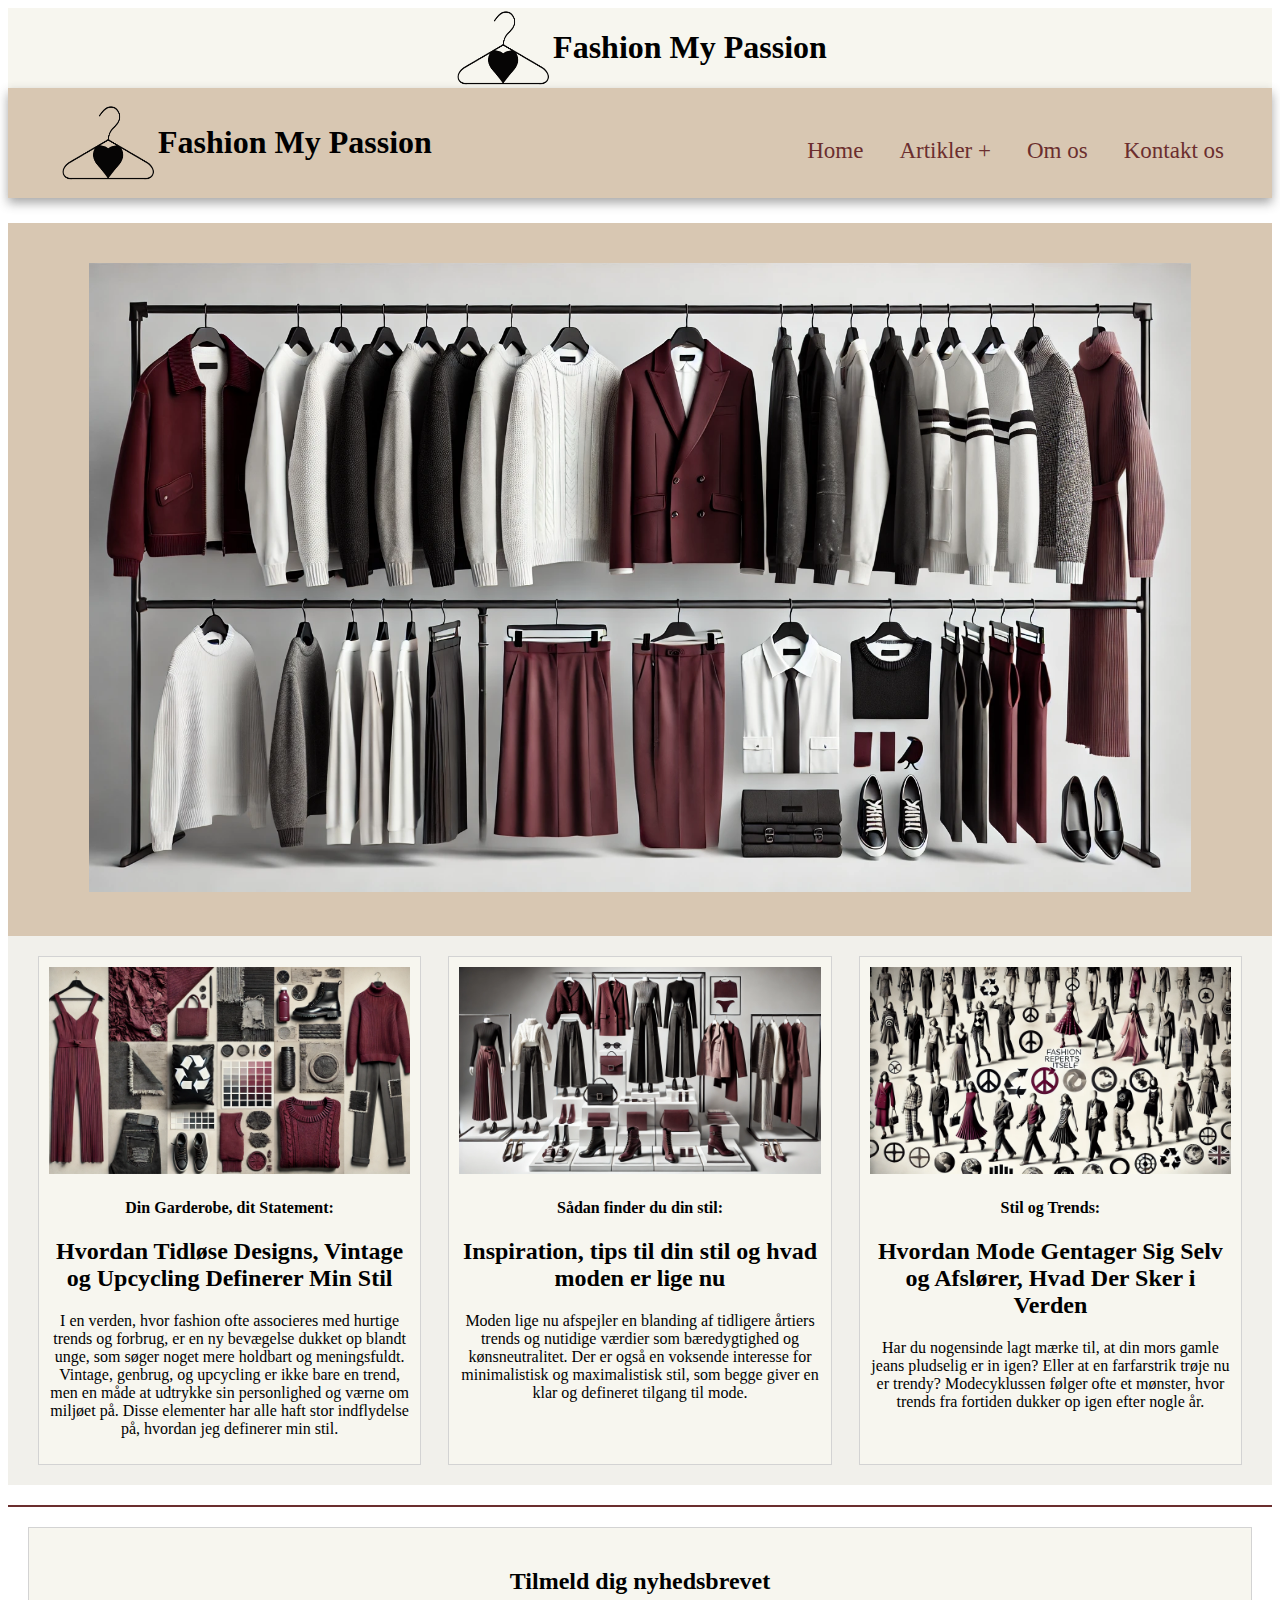
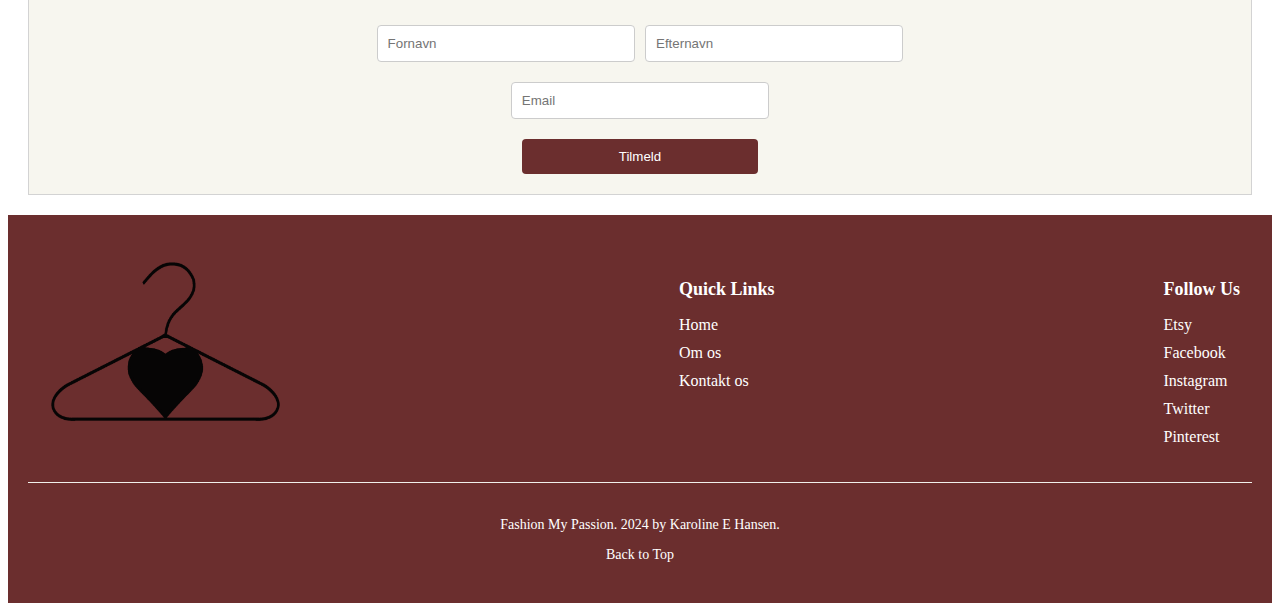
==== index.html @ 0f701e0c "Add files via upload" ====
<!DOCTYPE html>
<html lang="da">
<head>
    <meta charset="UTF-8">
    <meta name="viewport" content="width=device-width, initial-scale=1.0">
    <title>Document</title>
    <link rel="stylesheet" href="css/Home.css">
</head>
<body>
    <a href="index.html">
        <div class="hovede">
        <img src="images/The_logo.png" alt="Trulli" width="100">
        <h1>Fashion My Passion</h1>
        </div>
     </a>
      
      <div style="padding-left:20px">
       
      </div>
    
        <header>
            <a href="index.html">
                <div class="hovede2">
            <img src="images/The_logo.png" id="headlogo" alt="logo">
            <h1>Fashion My Passion</h1>
        </div>
            </a>
            <input type="checkbox" id="menu-bar">
            <label for="menu-bar">Menu</label>
            <nav class="navbar">
                <ul>
                    <li><a href="index.html">Home</a></li>
                    <li><a href="#">Artikler +</a>
                        <ul>
                            <li><a href="+artikel1.html">Din Garderobe, dit Statement</a></li>
                            <li><a href="+artikel2.html">Sådan finder du din stil</a></li>
                            <li><a href="+artikel3.html">Stil og Trends</a></li>
                            <li><a href="#">Services +</a>
                                <ul>
                                    <li><a href="#">HTML</a></li>
                                    <li><a href="#">CSS</a></li>
                                    <li><a href="#">JS</a></li>
                                </ul>
                            </li>
                        </ul>
                    </li>
                    <li><a href="#">Om os</a></li>
                    <li><a href="#">Kontakt os</a></li>
                </ul>
            </nav>
        </header>

    <div class="image-container">
        <img src="images/Forsidebillede.jpeg" alt="Topbillede">
    </div>
    
    <div class="container">
        
        <div class="box">
            <a href="+artikel1.html">
                <img src="images/genbrug.jpeg" alt="Artikrl 1">
                <h4>Din Garderobe, dit Statement:</h4>
                <h2>Hvordan Tidløse Designs,
                   Vintage og Upcycling
                  Definerer Min Stil</h2>
                 <p>I en verden, hvor fashion ofte associeres med hurtige trends og forbrug, er en ny bevægelse dukket op blandt unge, som søger noget mere holdbart og meningsfuldt. Vintage, genbrug, og upcycling er ikke bare en trend, men en måde at udtrykke sin personlighed og værne om miljøet på. Disse elementer har alle haft stor indflydelse på, hvordan jeg definerer min stil.</p>
            </a>
        </div>
        
        
        <div class="box">
          <a href="+artikel2.html">  
                <img src="images/moderne.jpeg" alt="Artikel 2">
                <h4>Sådan finder du din stil:</h4>
                <h2>Inspiration,
                    tips til din stil
                    og hvad moden er lige nu</h2>
                <p>Moden lige nu afspejler en blanding af tidligere årtiers trends og nutidige værdier som bæredygtighed og kønsneutralitet. Der er også en voksende interesse for minimalistisk og maximalistisk stil, som begge giver en klar og defineret tilgang til mode.</p>
          </a>   
        </div>
       
        
        <div class="box">
            <a href="+artikel3.html">
                <img src="images/Repeat.jpeg" alt="Artikel 3">
                <h4>Stil og Trends:</h4>
                <h2>Hvordan Mode Gentager
                    Sig Selv og Afslører,
                    Hvad Der Sker i Verden</h2>
                <p>Har du nogensinde lagt mærke til, at din mors gamle jeans pludselig er in igen? Eller at en farfarstrik trøje nu er trendy? Modecyklussen følger ofte et mønster, hvor trends fra fortiden dukker op igen efter nogle år.</p>
            </a>
        </div>
        
    </div>
    
    <!-- Divider -->
    <div class="divider"></div>
    
<!-- Nyhedsbrevstilmelding -->
<div class="newsletter-box">
    <h2>Tilmeld dig nyhedsbrevet</h2>
    <div class="name-fields">
        <input type="text" placeholder="Fornavn" required>
        <input type="text" placeholder="Efternavn" required>
    </div>
    <input type="email" placeholder="Email" required>
    <br>
    <a href="TakForTildmeldingen.html">
    <button type="submit">Tilmeld</button>
    </a>
</div>
<footer>
    <div class="footer-container">
        <div class="footer-logo">
            <img src="images/The_logo.png" alt="Fashion My Passion Logo">
        </div>
        
        <div class="footer-links">
            <h4>Quick Links</h4>
            <ul>
            <li><a href="index.html">Home</a></li>
            <li><a href="#">Om os</a></li>
            <li><a href="#">Kontakt os</a></li>
            </ul>
        </div>

        <div class="footer-social">
            <h4>Follow Us</h4>
            <ul>
                <li><a href="https://www.etsy.com/dk-en/shop/ByCake?ref=shop-header-name&listing_id=1592547282&from_page=listing">Etsy</a></li>
                <li><a href="https://facebook.com" target="_blank">Facebook</a></li>
                <li><a href="https://instagram.com" target="_blank">Instagram</a></li>
                <li><a href="https://twitter.com" target="_blank">Twitter</a></li>
                <li><a href="https://pinterest.com" target="_blank">Pinterest</a></li>
            </ul>
        </div>
    </div>

    <div class="footer-bottom">
        <p>Fashion My Passion. 2024 by Karoline E Hansen.</p>
        <a href="#" class="back-to-top">Back to Top</a>
    </div>
</footer>  
    
</body>
</html>
---- css/Home.css ----
.container {
    display: flex;
    justify-content: space-between;
    padding: 20px;
    background-color: #f1f0eb; 
}
.box {
    width: 30%;
    padding: 10px;
    border: 1px solid #d3d3d3; 
    text-align: center;
    background-color: #f7f6ef; 
}
.box img {
    max-width: 100%;
    height: auto;
}
.image-container {
    padding: 20px;
    text-align: center;
    background-color: #d8c7b2; 
}
.image-container img {
    max-width: 90%;
    height: auto;
    margin: 20px;
}
.divider {
    margin: 20px 0;
    border-top: 2px solid #6b2e2e; 
    width: 100%;
}
.newsletter-box {
    width: auto;
    padding: 20px;
    border: 1px solid #d3d3d3;
    text-align: center;
    margin: 20px;
    background-color: #f7f6ef; 
}
.newsletter-box input[type="text"],
.newsletter-box input[type="email"] {
    width: 20%;
    padding: 10px;
    margin: 10px 0;
    border: 1px solid #ccc;
    border-radius: 4px;
}
.name-fields {
    display: flex;
    justify-content: center;
    gap: 10px;
    width: 100%;
}
.name-fields input[type="text"] {
    width: 20%;
}
.newsletter-box button {
    width: 20%;
    padding: 10px 20px;
    background-color: #6b2e2e; 
    color: white;
    border: none;
    border-radius: 4px;
    cursor: pointer;
    margin-top: 10px;
}
.newsletter-box button:hover {
    background-color: #553b39; 
}

/* Overskrift og billede */
.title-section {
    display: flex;
    justify-content: center;
    align-items: center;
    text-align: right;
    gap: 20px;
    background-color: #f1f0eb; 
}

.text-block {
    font-size: 24px;
    font-weight: bold;
    color: #6b2e2e; 
}

.ord {
    font-size: 36px;
    color: #6b2e2e; 
}

.image-placeholder img {
    width: 600px;
    height: auto;
}

/* Hovede */
.hovede {
    display: flex;
    justify-content: center;
    background-image: url(../images/The_logo.png);
    background-color: #f7f6ef; 
    
}

.hovede2 {
    display: flex;
    justify-content: center;
    background-image: url(../images/The_logo.png); 
}

a {
    color: #000000; 
    text-decoration: none;
}

a:hover {
    color: #6b2e2e; 
}

/* Header/menu bar */
header {
    background: #d8c7b2; 
    box-shadow: 0 5px 10px #40404075;
    padding: 20px;
    display: flex;
    align-items: center;
    justify-content: space-between;
    z-index: 1000;
    margin-bottom: 25px;
}

#headlogo {
    width: 100px;
    margin-left: 20px;
}

header .logo {
    height: 10px;
    margin-left: 20px
}

header .navbar ul {
    list-style: none;
}

header .navbar ul li {
    position: relative;
    float: left;
}

header .navbar ul li a {
    text-decoration: none;
    font-size: 23px;
    padding: 18px;
    color: #6b2e2e; 
    display: block; 
}

header .navbar ul li a:hover {
    background: #c89b7b; 
    color: #fff;
}

header .navbar ul li ul {
    position: absolute;
    left: 0;
    width: 200px;
    background: #d0b8a7;
    display: none;
}

header .navbar ul li ul li {
    width: 100%;
    border-top: 1px solid rgba(0,0,0,0.1);
}

header .navbar ul li ul li ul {
    left: 200px;
    top: 0;
}

header .navbar ul li:focus-within > ul,
header .navbar ul li:hover > ul {
    display: block;
}

#menu-bar {
    display: none;
}

header label {
    font-size: 20px;
    color: #6b2e2e; 
    cursor: pointer;
    display: none;
}
.container {
    padding-left: 30px;
    padding-right: 30px;
}

header {
    padding-left: 30px;
    padding-right: 30px;
    padding-top: 15px;
    padding-bottom: 15px;
}


footer {
    background-color: #6b2e2e; 
    color: white;
    padding: 40px 20px;
    text-align: center;
}

.footer-container {
    display: flex;
    justify-content: space-between;
    align-items: flex-start;
    flex-wrap: wrap;
    max-width: 1200px;
    margin: 0 auto;
}

.footer-logo img {
    width: 250px;
}

.footer-links, .footer-social {
    text-align: left;
}

.footer-links h4, .footer-social h4 {
    font-size: 18px;
    margin-bottom: 15px;
}

.footer-links ul, .footer-social ul {
    list-style: none;
    padding: 0;
}

.footer-links ul li, .footer-social ul li {
    margin-bottom: 10px;
}

.footer-links ul li a, .footer-social ul li a {
    text-decoration: none;
    color: white;
    font-size: 16px;
}

.footer-links ul li a:hover, .footer-social ul li a:hover {
    color: #f1f0eb; 
}

.footer-bottom {
    border-top: 1px solid #f1f0eb;
    margin-top: 20px;
    padding-top: 20px;
    font-size: 14px;
}

.footer-bottom .back-to-top {
    display: block;
    margin-top: 10px;
    text-decoration: none;
    color: white;
    font-size: 14px;
}

.footer-bottom .back-to-top:hover {
    color: #f7f6ef; 
}
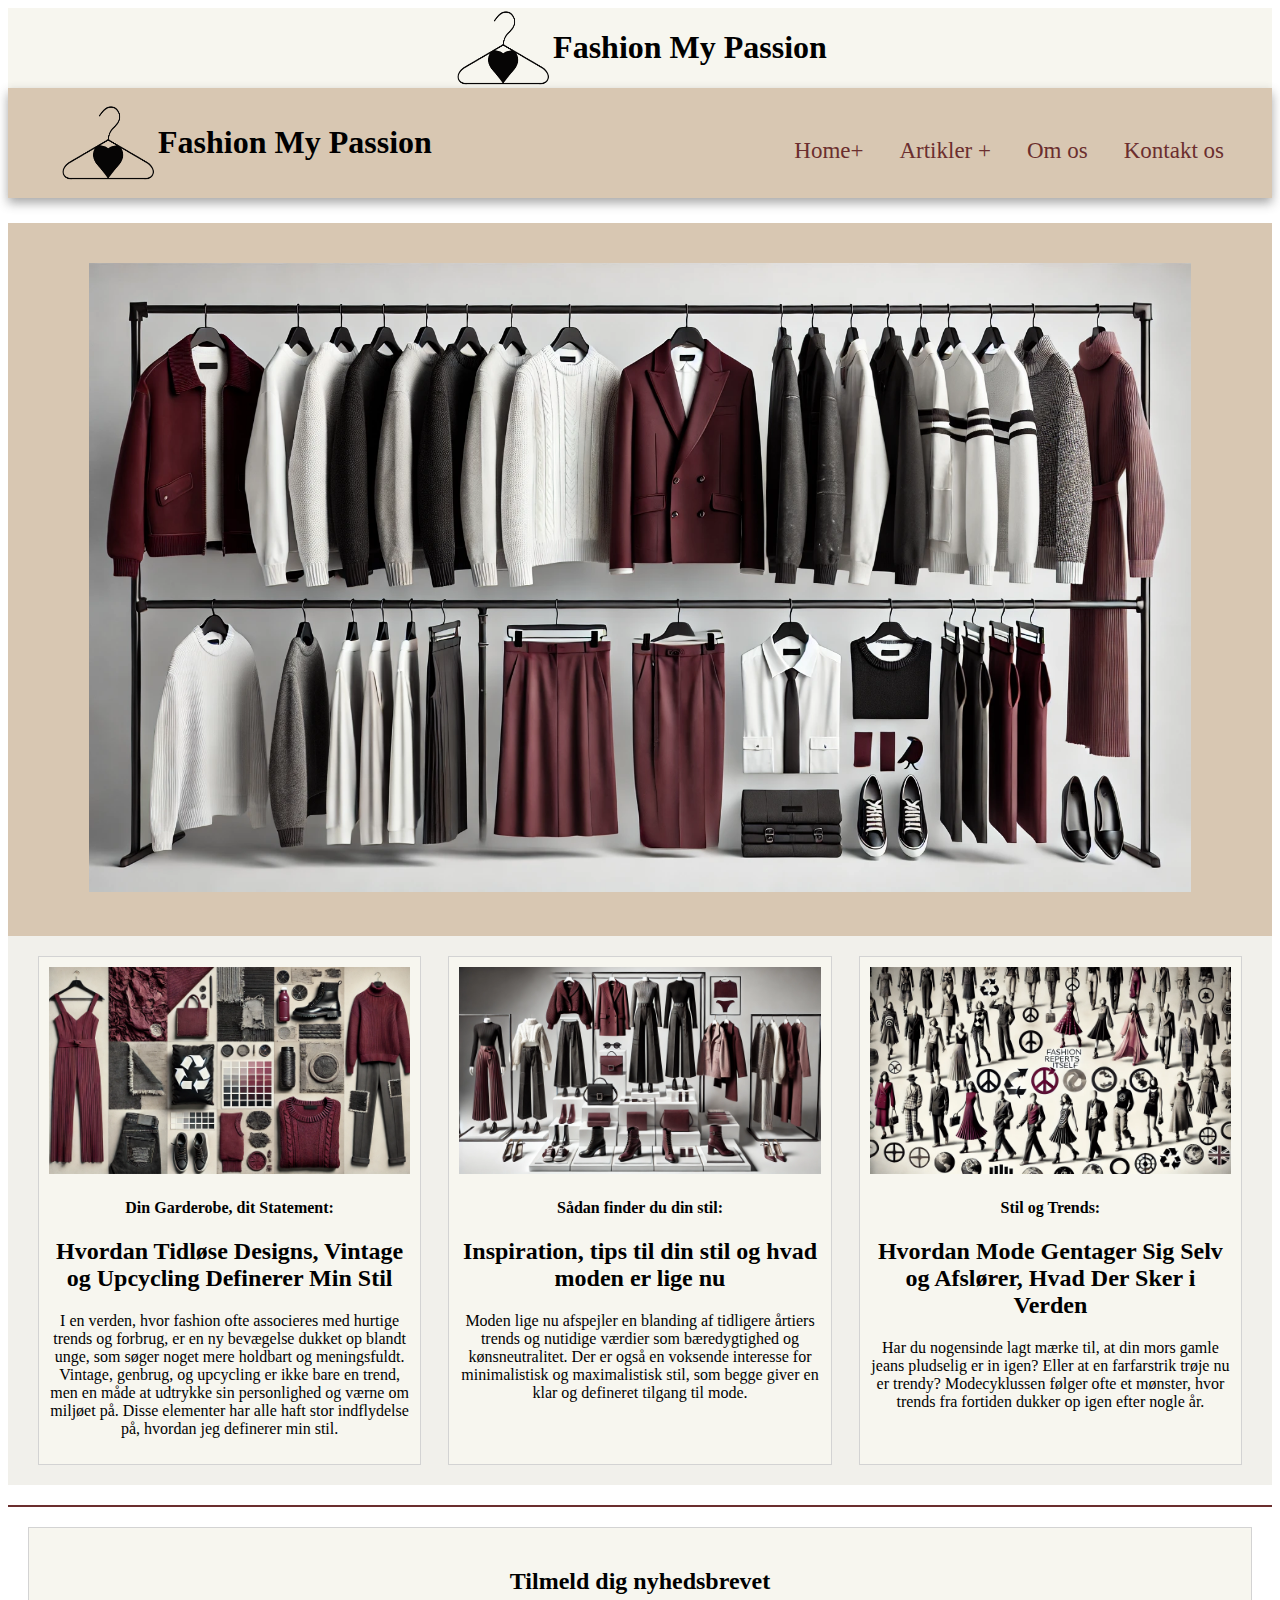
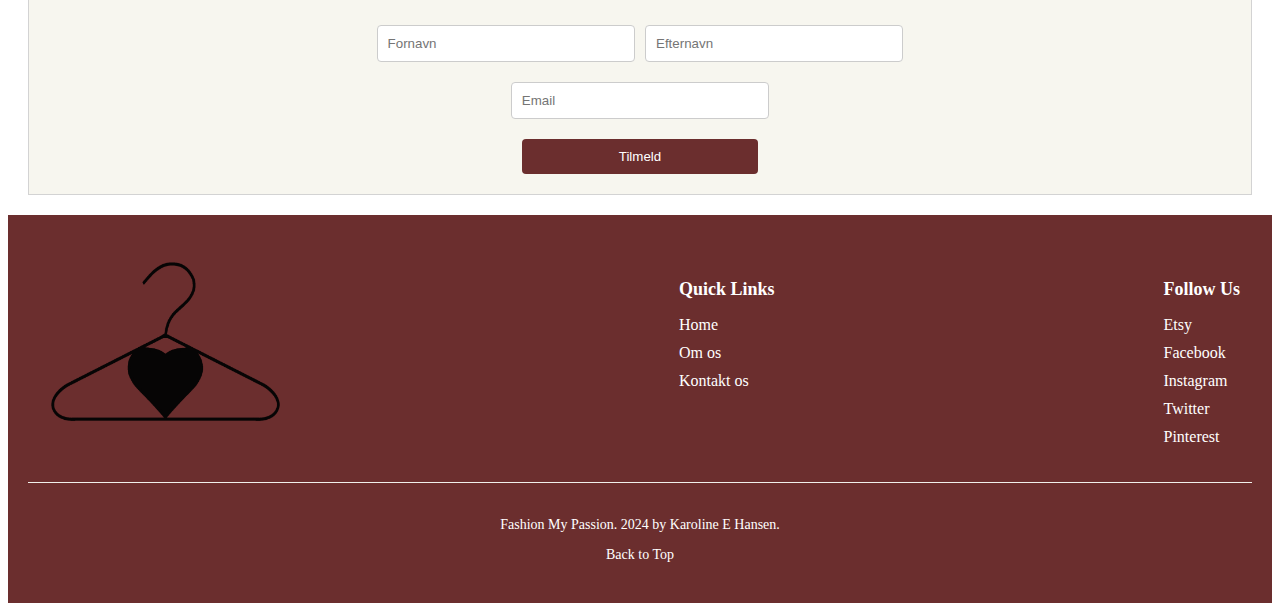
==== commit 72373e6b: "Add files via upload" ====
--- a/index.html
+++ b/index.html
@@ -18,37 +18,32 @@
        
       </div>
     
-        <header>
-            <a href="index.html">
-                <div class="hovede2">
-            <img src="images/The_logo.png" id="headlogo" alt="logo">
-            <h1>Fashion My Passion</h1>
-        </div>
-            </a>
-            <input type="checkbox" id="menu-bar">
-            <label for="menu-bar">Menu</label>
-            <nav class="navbar">
-                <ul>
-                    <li><a href="index.html">Home</a></li>
-                    <li><a href="#">Artikler +</a>
-                        <ul>
-                            <li><a href="+artikel1.html">Din Garderobe, dit Statement</a></li>
-                            <li><a href="+artikel2.html">Sådan finder du din stil</a></li>
-                            <li><a href="+artikel3.html">Stil og Trends</a></li>
-                            <li><a href="#">Services +</a>
-                                <ul>
-                                    <li><a href="#">HTML</a></li>
-                                    <li><a href="#">CSS</a></li>
-                                    <li><a href="#">JS</a></li>
-                                </ul>
-                            </li>
-                        </ul>
-                    </li>
-                    <li><a href="#">Om os</a></li>
-                    <li><a href="#">Kontakt os</a></li>
-                </ul>
-            </nav>
-        </header>
+      <header>
+        <a href="index.html">
+            <div class="hovede2">
+        <img src="images/The_logo.png" id="headlogo" alt="logo">
+        <h1>Fashion My Passion</h1>
+    </div>
+        </a>
+        <input type="checkbox" id="menu-bar">
+        <label for="menu-bar">Menu</label>
+        <nav class="navbar">
+            <ul>
+                <li><a href="index.html">Home+</a></li>
+                <li><a href="#">Artikler +</a>
+                    <ul>
+                        <li><a href="+artikel1.html">Din Garderobe, dit Statement+</a></li>
+                        <li><a href="+artikel2.html">Sådan finder du din stil+</a></li>
+                        <li><a href="+artikel3.html">Stil og Trends+</a></li>
+                       
+                        </li>
+                    </ul>
+                </li>
+                <li><a href="#">Om os</a></li>
+                <li><a href="#">Kontakt os</a></li>
+            </ul>
+        </nav>
+    </header>
 
     <div class="image-container">
         <img src="images/Forsidebillede.jpeg" alt="Topbillede">
